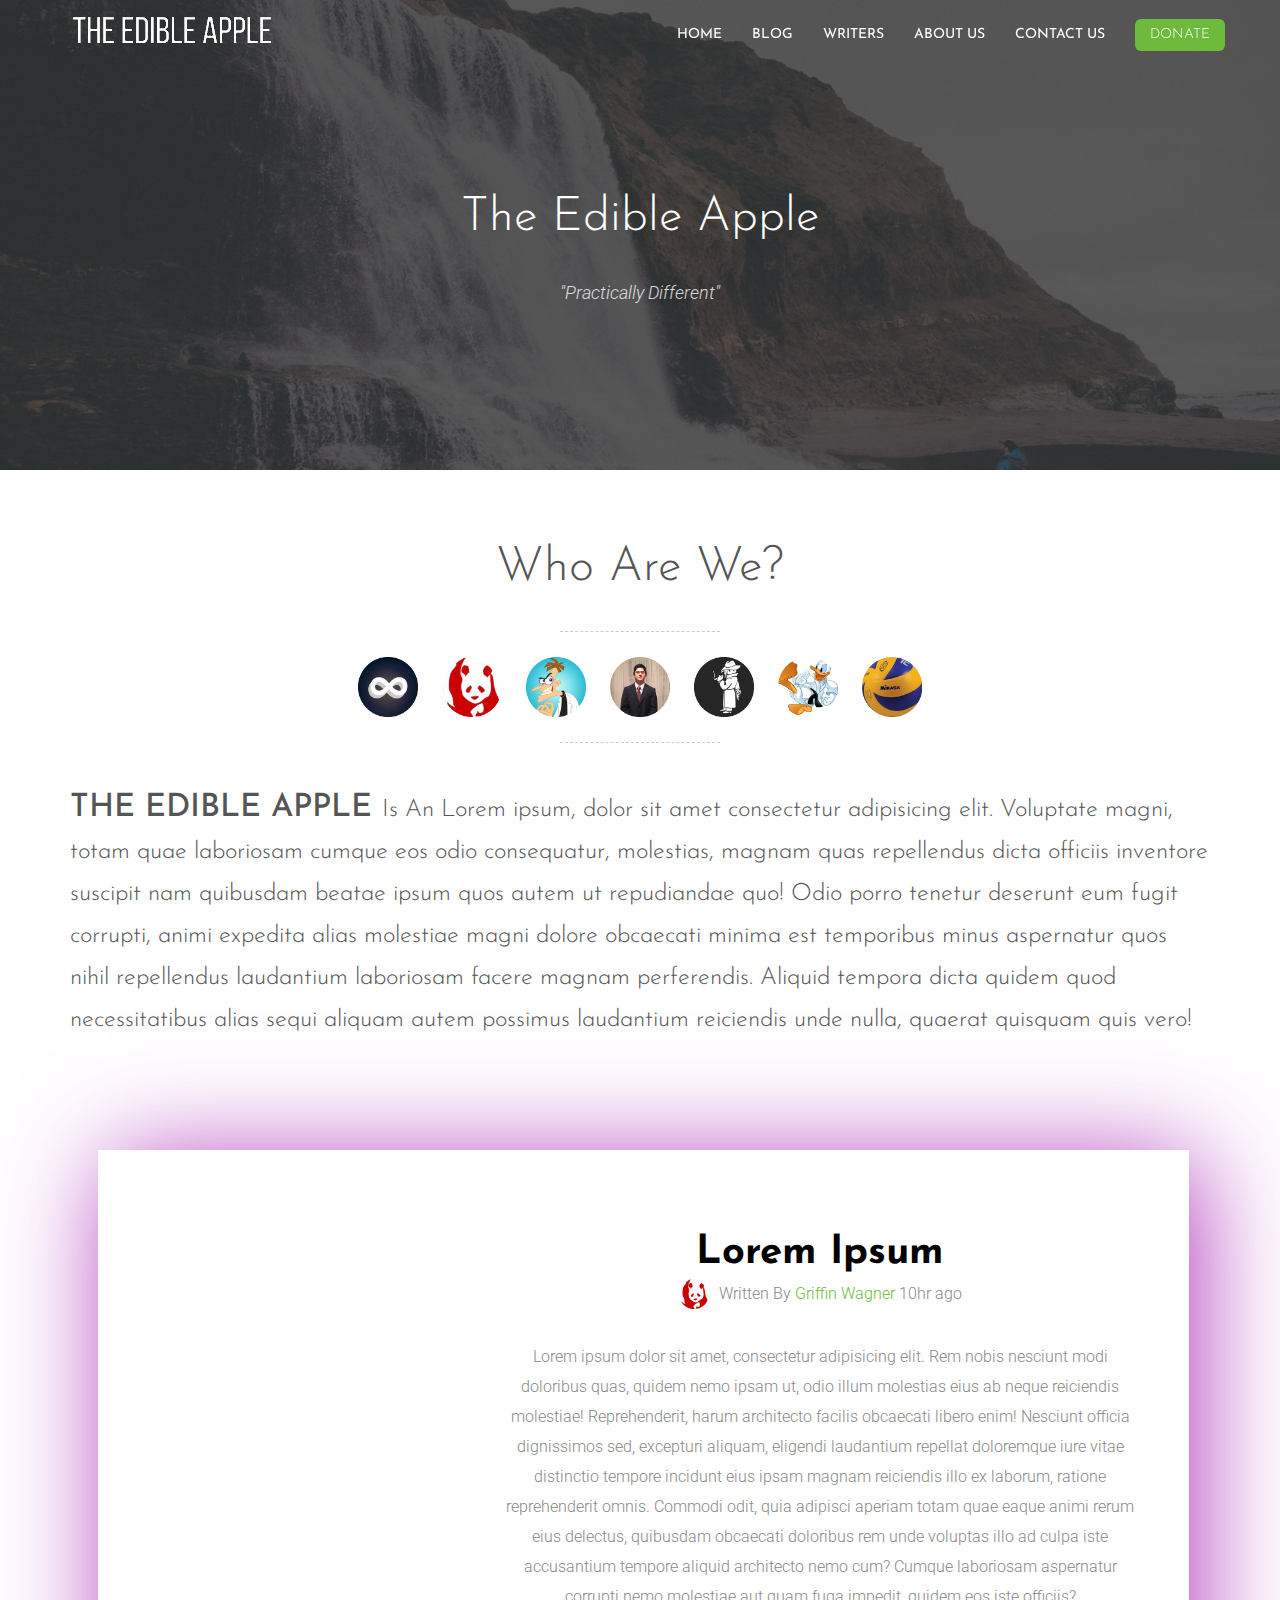
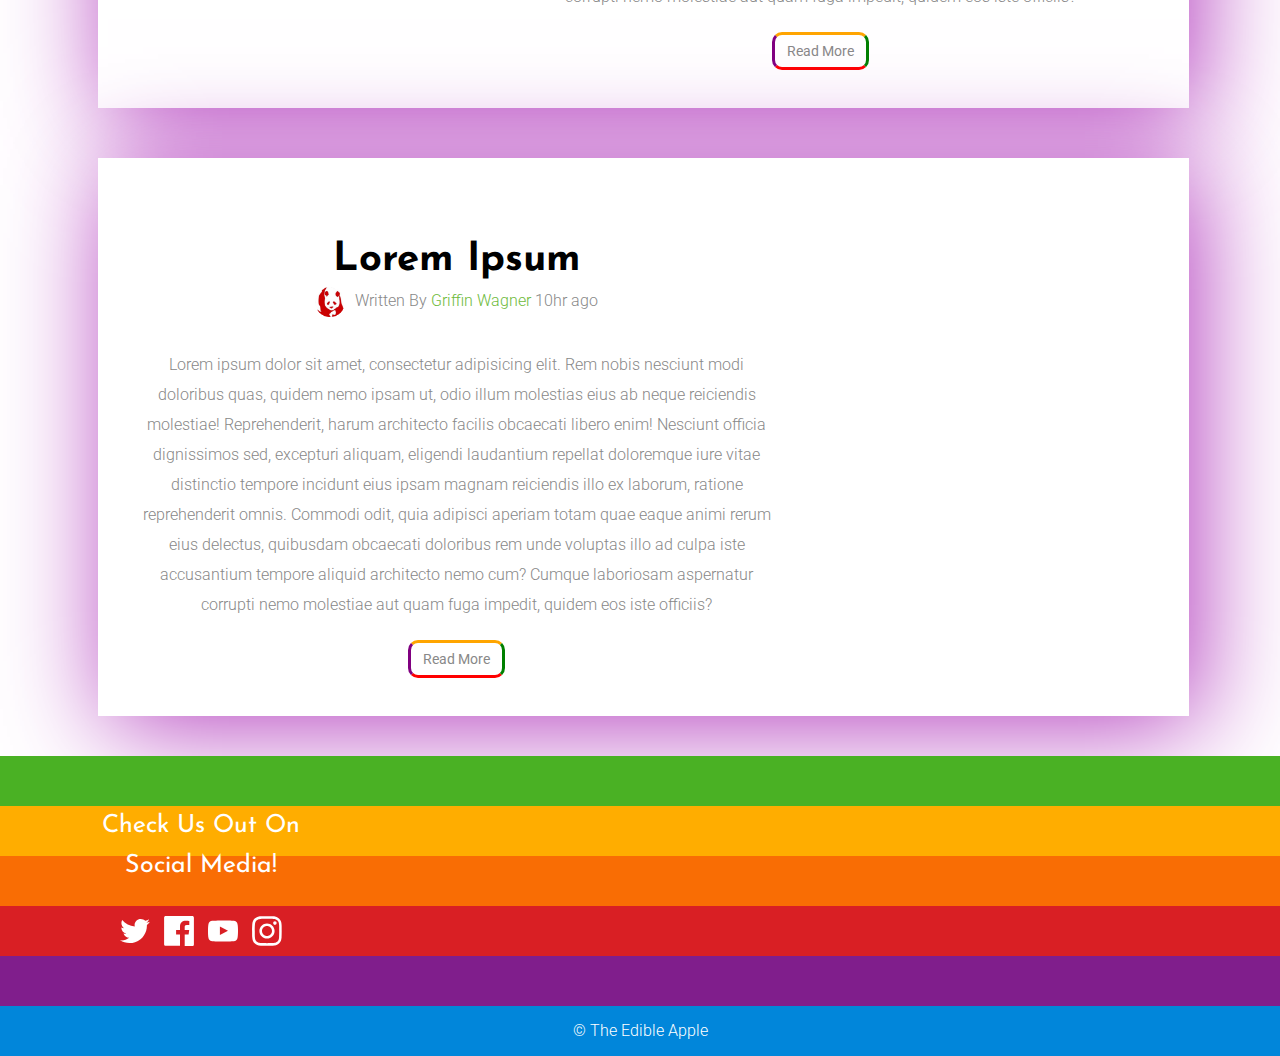
==== layout-4/allreviews.html @ f310ee27 "small updates" ====
<!DOCTYPE html>
<html lang="en">

    <head>

        <meta charset="utf-8">
        <meta http-equiv="X-UA-Compatible" content="IE=edge">
        <meta name="viewport" content="width=device-width, initial-scale=1">
        <title>TEA | HOME</title>

        <!-- CSS -->        
        <link rel="stylesheet" href="https://fonts.googleapis.com/css?family=Josefin+Sans:300,400|Roboto:300,400,500">
        <link rel="stylesheet" href="assets/bootstrap/css/bootstrap.min.css">
        <link rel="stylesheet" href="assets/font-awesome/css/font-awesome.min.css">
        <link rel="stylesheet" href="assets/css/animate.css">
        <link rel="stylesheet" href="assets/css/style.css">
  
		    <script src="https://unpkg.com/scrollreveal/dist/scrollreveal.min.js"></script>
				

        <!-- Favicon and touch icons -->
        <link rel="shortcut icon" href="assets/ico/favicon.png">
        <link rel="apple-touch-icon-precomposed" sizes="144x144" href="assets/ico/apple-touch-icon-144-precomposed.png">
        <link rel="apple-touch-icon-precomposed" sizes="114x114" href="assets/ico/apple-touch-icon-114-precomposed.png">
        <link rel="apple-touch-icon-precomposed" sizes="72x72" href="assets/ico/apple-touch-icon-72-precomposed.png">
        <link rel="apple-touch-icon-precomposed" href="assets/ico/apple-touch-icon-57-precomposed.png">

    </head>

    <body>
    
    	<!-- Top menu -->
		<nav class="navbar navbar-fixed-top navbar-no-bg" role="navigation">
			<div class="container">
				<div class="navbar-header">
					<button type="button" class="navbar-toggle collapsed" data-toggle="collapse" data-target="#top-navbar-1">
						<span class="sr-only">Toggle navigation</span>
						<span class="icon-bar"></span>
						<span class="icon-bar"></span>
						<span class="icon-bar"></span>
					</button>
					<a class="navbar-brand" href="index.html">THE EDIBLE APPLE</a>
				</div>
				<!-- Collect the nav links, forms, and other content for toggling -->
				<div class="collapse navbar-collapse" id="top-navbar-1">
					<ul class="nav navbar-nav navbar-right">
						<li><a href="index.html">Home</a></li>
						<li><a href="review.html">Blog</a></li>
						<li><a href="#">Writers</a></li>
						<li><a href="#">About Us</a></li>
						<li><a href="#">Contact Us</a></li>
						<li><a class="btn button-donate btn-link-3 " data-toggle ="modal" data-target="#paymentModal" >DONATE</a></li>
					</ul>
				</div>
			</div>
		</nav>
    
    	<!-- Top content -->
        <div class="top-content">
        	<div class="container">
				<div class="row">
					<div class="col-sm-12 text wow fadeInLeft">
						<strong><h1>The Edible Apple</h1></strong>
						<div class="description">
							<p class="medium-paragraph">
								<em>"Practically Different"</em>   
							</p>
						</div>
					</div>
				</div>
            </div>
        </div>
        
        <!-- Features -->
        <div class="features-container section-container">
	        <div class="container">
	        	
	            <div class="row">
	                <div class="col-sm-12 features section-description wow fadeIn">
	                    <h2>Who Are We?</h2>
						<div class="divider-1"><div class="line"></div></div>

						<!-- author pics -->

					<div class="col-sm-12">
						<img class="writer-intro-home" src="assets/img/author/Danny.png" alt="Daniel Ohanessian"></img>
						<img class="writer-intro-home" src="assets/img/author/Simon.png" alt="Griffin Wagner"></img>
						<img class="writer-intro-home" src="assets/img/author/Mukund.png" alt="Mukund Kumar"></img>
						<img class="writer-intro-home" src="assets/img/author/Chris.png" alt="Chris Bearne"></img>
						<img class="writer-intro-home" src="assets/img/author/Ryan.png" alt="Ryan Yau"></img>
						<img class="writer-intro-home" src="assets/img/author/Francisco.png" alt="Francisco Fonseca"></img>
						<img class="writer-intro-home" src="assets/img/author/Dave.png" alt="David Li"></img>
				
					</div>
				</div>
			</div>
			<div class="divider-author-image"><div class="line"></div></div>
		
	            
	            <div class="row">
	                <div class="col-sm-12 features-box wow fadeInLeft">
	                	<div class="row">
	                		<div class="col-sm-12">
		                    	<h3>
		                    		<strong><font size="6">THE EDIBLE APPLE</font> </strong> <font size="5">Is An Lorem ipsum, dolor sit amet consectetur adipisicing elit. Voluptate magni, totam quae laboriosam cumque eos odio consequatur, molestias, magnam quas repellendus dicta officiis inventore suscipit nam quibusdam beatae ipsum quos autem ut repudiandae quo! Odio porro tenetur deserunt eum fugit corrupti, animi expedita alias molestiae magni dolore obcaecati minima est temporibus minus aspernatur quos nihil repellendus laudantium laboriosam facere magnam perferendis. Aliquid tempora dicta quidem quod necessitatibus alias sequi aliquam autem possimus laudantium reiciendis unde nulla, quaerat quisquam quis vero!</font>
								</h3>
	                		</div>
	                	</div>
	                </div> 
	            </div>

		     </div>
        </div>
		<!-- post card -->
			<div class="row">
				<div class="post-card-div post-left col-sm-10">
						<div class="post-card-image-left-div col-sm-4">
						</div>
						<div class="post-card-text-div col-sm-8">
							<div class="post-title">
								<h3 class="post-title">Lorem Ipsum</h3>
							</div>
							<div class="author-title">
								<img class="author-post-image" src="assets/img/author/Simon.png">Written By <a class="author-link" href="#">Griffin Wagner</a> 10hr ago
							</div>
							<div class="post-text-preview">
								Lorem ipsum dolor sit amet, consectetur adipisicing elit. Rem nobis nesciunt modi doloribus quas, quidem nemo ipsam ut, odio illum molestias eius ab neque reiciendis molestiae! Reprehenderit, harum architecto facilis obcaecati libero enim! Nesciunt officia dignissimos sed, excepturi aliquam, eligendi laudantium repellat doloremque iure vitae distinctio tempore incidunt eius ipsam magnam reiciendis illo ex laborum, ratione reprehenderit omnis. Commodi odit, quia adipisci aperiam totam quae eaque animi rerum eius delectus, quibusdam obcaecati doloribus rem unde voluptas illo ad culpa iste accusantium tempore aliquid architecto nemo cum? Cumque laboriosam aspernatur corrupti nemo molestiae aut quam fuga impedit, quidem eos iste officiis?
							</div>
							<div class="read-more-button">
								<form action="#">
									<button type="submit" class="btn btn-read-more raise">Read More</button>
								</form>
							</div>
						</div>
					</div>
				</div>

				<!-- post card -->
			<div class=" row">
					<div class="post-card-div post-right col-sm-10">
							
							<div class="post-card-text-div col-sm-8">
								<div class="post-title">
									<h3 class="post-title">Lorem Ipsum</h3>
								</div>
								<div class="author-title">
									<img class="author-post-image" src="assets/img/author/Simon.png">Written By <a class="author-link" href="#">Griffin Wagner</a> 10hr ago
								</div>
								<div class="post-text-preview">
									Lorem ipsum dolor sit amet, consectetur adipisicing elit. Rem nobis nesciunt modi doloribus quas, quidem nemo ipsam ut, odio illum molestias eius ab neque reiciendis molestiae! Reprehenderit, harum architecto facilis obcaecati libero enim! Nesciunt officia dignissimos sed, excepturi aliquam, eligendi laudantium repellat doloremque iure vitae distinctio tempore incidunt eius ipsam magnam reiciendis illo ex laborum, ratione reprehenderit omnis. Commodi odit, quia adipisci aperiam totam quae eaque animi rerum eius delectus, quibusdam obcaecati doloribus rem unde voluptas illo ad culpa iste accusantium tempore aliquid architecto nemo cum? Cumque laboriosam aspernatur corrupti nemo molestiae aut quam fuga impedit, quidem eos iste officiis?
								</div>
								<div class="read-more-button">
									<form action="#">
										<button type="submit" class="btn btn-read-more raise">Read More</button>
									</form>
								</div>
							</div>
							<div class="post-card-image-right-div col-sm-4">
								</div>
						</div>
					</div>

			
        <!-- Footer -->
        <footer>

	        <div class="container">
	        	<div class="row">
						<div class="col-sm-3 social-media-links">
							<div class="socialText">
							<p>Check Us Out On Social Media!</p>
							</div>
								<ul>
								  <li>
									<!-- twitter -->
									<a href="#">
									  <svg class="glow" xmlns="http://www.w3.org/2000/svg" viewBox="0 0 30 30">
										<path class="st0" d="M9.5 27.1c11.2 0 17.4-9.3 17.4-17.4 0-0.3 0-0.5 0-0.8 1.2-0.9 2.2-1.9 3-3.2 -1.1 0.5-2.3 0.8-3.5 1 1.3-0.8 2.2-2 2.7-3.4 -1.2 0.7-2.5 1.2-3.9 1.5 -1.1-1.2-2.7-1.9-4.5-1.9 -3.4 0-6.1 2.7-6.1 6.1 0 0.5 0.1 0.9 0.2 1.4C9.7 10.1 5.2 7.7 2.2 4 1.7 4.9 1.4 6 1.4 7.1c0 2.1 1.1 4 2.7 5.1 -1 0-1.9-0.3-2.8-0.8 0 0 0 0.1 0 0.1 0 3 2.1 5.4 4.9 6 -0.5 0.1-1.1 0.2-1.6 0.2 -0.4 0-0.8 0-1.1-0.1 0.8 2.4 3 4.2 5.7 4.2 -2.1 1.6-4.7 2.6-7.6 2.6 -0.5 0-1 0-1.5-0.1C2.8 26.1 6 27.1 9.5 27.1"/>
									  </svg>
									  <svg xmlns="http://www.w3.org/2000/svg" viewBox="0 0 30 30">
										<path class="st0" d="M9.5 27.1c11.2 0 17.4-9.3 17.4-17.4 0-0.3 0-0.5 0-0.8 1.2-0.9 2.2-1.9 3-3.2 -1.1 0.5-2.3 0.8-3.5 1 1.3-0.8 2.2-2 2.7-3.4 -1.2 0.7-2.5 1.2-3.9 1.5 -1.1-1.2-2.7-1.9-4.5-1.9 -3.4 0-6.1 2.7-6.1 6.1 0 0.5 0.1 0.9 0.2 1.4C9.7 10.1 5.2 7.7 2.2 4 1.7 4.9 1.4 6 1.4 7.1c0 2.1 1.1 4 2.7 5.1 -1 0-1.9-0.3-2.8-0.8 0 0 0 0.1 0 0.1 0 3 2.1 5.4 4.9 6 -0.5 0.1-1.1 0.2-1.6 0.2 -0.4 0-0.8 0-1.1-0.1 0.8 2.4 3 4.2 5.7 4.2 -2.1 1.6-4.7 2.6-7.6 2.6 -0.5 0-1 0-1.5-0.1C2.8 26.1 6 27.1 9.5 27.1"/>
									  </svg>
									</a>
								  </li>
								  <li>
									<!-- facebook -->
									<a href="#">
									  <svg class="glow" xmlns="http://www.w3.org/2000/svg" viewBox="0 0 30 30">
										<path class="st0" d="M28.3 0.1H1.7c-0.9 0-1.6 0.7-1.6 1.6v26.5c0 0.9 0.7 1.6 1.6 1.6H16V18.4h-3.9v-4.5H16v-3.3c0-3.9 2.4-5.9 5.8-5.9 1.6 0 3.1 0.1 3.5 0.2v4l-2.4 0c-1.9 0-2.2 0.9-2.2 2.2v2.9h4.5l-0.6 4.5h-3.9v11.5h7.6c0.9 0 1.6-0.7 1.6-1.6V1.7C29.9 0.8 29.2 0.1 28.3 0.1z"/>
									  </svg>
									  <svg xmlns="http://www.w3.org/2000/svg" viewBox="0 0 30 30">
										<path class="st0" d="M28.3 0.1H1.7c-0.9 0-1.6 0.7-1.6 1.6v26.5c0 0.9 0.7 1.6 1.6 1.6H16V18.4h-3.9v-4.5H16v-3.3c0-3.9 2.4-5.9 5.8-5.9 1.6 0 3.1 0.1 3.5 0.2v4l-2.4 0c-1.9 0-2.2 0.9-2.2 2.2v2.9h4.5l-0.6 4.5h-3.9v11.5h7.6c0.9 0 1.6-0.7 1.6-1.6V1.7C29.9 0.8 29.2 0.1 28.3 0.1z"/>
									  </svg>
									</a>
								  </li>
								  <li>
									<!-- youtube -->
									<a href="#">
									  <svg class="glow" xmlns="http://www.w3.org/2000/svg" viewBox="0 0 30 30">
										<path class="st0" d="M29.7 9c0 0-0.3-2.1-1.2-3 -1.1-1.2-2.4-1.2-3-1.3C21.3 4.5 15 4.5 15 4.5h0c0 0-6.3 0-10.5 0.3C3.9 4.8 2.6 4.8 1.5 6 0.6 6.9 0.3 9 0.3 9S0 11.4 0 13.9v2.3C0 18.6 0.3 21 0.3 21s0.3 2.1 1.2 3c1.1 1.2 2.6 1.2 3.3 1.3C7.2 25.5 15 25.6 15 25.6s6.3 0 10.5-0.3c0.6-0.1 1.9-0.1 3-1.3 0.9-0.9 1.2-3 1.2-3s0.3-2.4 0.3-4.9v-2.3C30 11.4 29.7 9 29.7 9zM11.9 18.9l0-8.4 8.1 4.2L11.9 18.9z"/>
									  </svg>
									  <svg xmlns="http://www.w3.org/2000/svg" viewBox="0 0 30 30">
										<path class="st0" d="M29.7 9c0 0-0.3-2.1-1.2-3 -1.1-1.2-2.4-1.2-3-1.3C21.3 4.5 15 4.5 15 4.5h0c0 0-6.3 0-10.5 0.3C3.9 4.8 2.6 4.8 1.5 6 0.6 6.9 0.3 9 0.3 9S0 11.4 0 13.9v2.3C0 18.6 0.3 21 0.3 21s0.3 2.1 1.2 3c1.1 1.2 2.6 1.2 3.3 1.3C7.2 25.5 15 25.6 15 25.6s6.3 0 10.5-0.3c0.6-0.1 1.9-0.1 3-1.3 0.9-0.9 1.2-3 1.2-3s0.3-2.4 0.3-4.9v-2.3C30 11.4 29.7 9 29.7 9zM11.9 18.9l0-8.4 8.1 4.2L11.9 18.9z"/>
									  </svg>
									</a>
								  </li>
								  <li>
									<!-- instagram -->
									<a href="#">
									  <svg class="glow" xmlns="http://www.w3.org/2000/svg" viewBox="0 0 30 30">
										<path class="st0" d="M15 2.8c4 0 4.4 0 6 0.1 1.4 0.1 2.2 0.3 2.8 0.5 0.7 0.3 1.2 0.6 1.7 1.1 0.5 0.5 0.8 1 1.1 1.7C26.8 6.8 27 7.6 27.1 9c0.1 1.6 0.1 2 0.1 6s0 4.4-0.1 6c-0.1 1.4-0.3 2.2-0.5 2.8 -0.3 0.7-0.6 1.2-1.1 1.7 -0.5 0.5-1 0.8-1.7 1.1 -0.5 0.2-1.3 0.4-2.8 0.5 -1.6 0.1-2 0.1-6 0.1s-4.4 0-6-0.1c-1.4-0.1-2.2-0.3-2.8-0.5 -0.7-0.3-1.2-0.6-1.7-1.1 -0.5-0.5-0.8-1-1.1-1.7C3.2 23.2 3 22.4 2.9 21c-0.1-1.6-0.1-2-0.1-6s0-4.4 0.1-6C3 7.6 3.2 6.8 3.4 6.2 3.7 5.5 4 5.1 4.5 4.5c0.5-0.5 1-0.8 1.7-1.1C6.8 3.2 7.6 3 9 2.9 10.6 2.8 11 2.8 15 2.8M15 0.2c-4 0-4.5 0-6.1 0.1C7.3 0.3 6.2 0.6 5.3 0.9c-1 0.4-1.8 0.9-2.6 1.7C1.8 3.5 1.3 4.3 0.9 5.3c-0.4 0.9-0.6 2-0.7 3.6C0.2 10.5 0.1 11 0.1 15c0 4 0 4.5 0.1 6.1 0.1 1.6 0.3 2.7 0.7 3.6 0.4 1 0.9 1.8 1.7 2.6 0.8 0.8 1.7 1.3 2.6 1.7 0.9 0.4 2 0.6 3.6 0.7 1.6 0.1 2.1 0.1 6.1 0.1s4.5 0 6.1-0.1c1.6-0.1 2.7-0.3 3.6-0.7 1-0.4 1.8-0.9 2.6-1.7 0.8-0.8 1.3-1.7 1.7-2.6 0.4-0.9 0.6-2 0.7-3.6 0.1-1.6 0.1-2.1 0.1-6.1s0-4.5-0.1-6.1c-0.1-1.6-0.3-2.7-0.7-3.6 -0.4-1-0.9-1.8-1.7-2.6 -0.8-0.8-1.7-1.3-2.6-1.7 -0.9-0.4-2-0.6-3.6-0.7C19.5 0.2 19 0.2 15 0.2L15 0.2z"/>
										<path class="st0" d="M15 7.4c-4.2 0-7.6 3.4-7.6 7.6s3.4 7.6 7.6 7.6 7.6-3.4 7.6-7.6S19.2 7.4 15 7.4zM15 20c-2.7 0-5-2.2-5-5s2.2-5 5-5c2.7 0 5 2.2 5 5S17.7 20 15 20z"/>
										<circle class="st0" cx="22.9" cy="7.1" r="1.8"/>
									  </svg>
									  <svg xmlns="http://www.w3.org/2000/svg" viewBox="0 0 30 30">
										<path class="st0" d="M15 2.8c4 0 4.4 0 6 0.1 1.4 0.1 2.2 0.3 2.8 0.5 0.7 0.3 1.2 0.6 1.7 1.1 0.5 0.5 0.8 1 1.1 1.7C26.8 6.8 27 7.6 27.1 9c0.1 1.6 0.1 2 0.1 6s0 4.4-0.1 6c-0.1 1.4-0.3 2.2-0.5 2.8 -0.3 0.7-0.6 1.2-1.1 1.7 -0.5 0.5-1 0.8-1.7 1.1 -0.5 0.2-1.3 0.4-2.8 0.5 -1.6 0.1-2 0.1-6 0.1s-4.4 0-6-0.1c-1.4-0.1-2.2-0.3-2.8-0.5 -0.7-0.3-1.2-0.6-1.7-1.1 -0.5-0.5-0.8-1-1.1-1.7C3.2 23.2 3 22.4 2.9 21c-0.1-1.6-0.1-2-0.1-6s0-4.4 0.1-6C3 7.6 3.2 6.8 3.4 6.2 3.7 5.5 4 5.1 4.5 4.5c0.5-0.5 1-0.8 1.7-1.1C6.8 3.2 7.6 3 9 2.9 10.6 2.8 11 2.8 15 2.8M15 0.2c-4 0-4.5 0-6.1 0.1C7.3 0.3 6.2 0.6 5.3 0.9c-1 0.4-1.8 0.9-2.6 1.7C1.8 3.5 1.3 4.3 0.9 5.3c-0.4 0.9-0.6 2-0.7 3.6C0.2 10.5 0.1 11 0.1 15c0 4 0 4.5 0.1 6.1 0.1 1.6 0.3 2.7 0.7 3.6 0.4 1 0.9 1.8 1.7 2.6 0.8 0.8 1.7 1.3 2.6 1.7 0.9 0.4 2 0.6 3.6 0.7 1.6 0.1 2.1 0.1 6.1 0.1s4.5 0 6.1-0.1c1.6-0.1 2.7-0.3 3.6-0.7 1-0.4 1.8-0.9 2.6-1.7 0.8-0.8 1.3-1.7 1.7-2.6 0.4-0.9 0.6-2 0.7-3.6 0.1-1.6 0.1-2.1 0.1-6.1s0-4.5-0.1-6.1c-0.1-1.6-0.3-2.7-0.7-3.6 -0.4-1-0.9-1.8-1.7-2.6 -0.8-0.8-1.7-1.3-2.6-1.7 -0.9-0.4-2-0.6-3.6-0.7C19.5 0.2 19 0.2 15 0.2L15 0.2z"/>
										<path class="st0" d="M15 7.4c-4.2 0-7.6 3.4-7.6 7.6s3.4 7.6 7.6 7.6 7.6-3.4 7.6-7.6S19.2 7.4 15 7.4zM15 20c-2.7 0-5-2.2-5-5s2.2-5 5-5c2.7 0 5 2.2 5 5S17.7 20 15 20z"/>
										<circle class="st0" cx="22.9" cy="7.1" r="1.8"/>
									  </svg>
									</a>
								  </li>
								</ul>
							  </div>
	        		<div class="col-sm-6 footer-copyright">
                    	&copy; The Edible Apple
                    </div>
                </div>
	        </div>
        </footer>


        <!-- Javascript -->
        <script src="assets/js/jquery-1.11.1.min.js"></script>
        <script src="assets/bootstrap/js/bootstrap.min.js"></script>
        <script src="assets/js/jquery.backstretch.min.js"></script>
        <script src="assets/js/wow.min.js"></script>
        <script src="assets/js/retina-1.1.0.min.js"></script>
        <script src="assets/js/waypoints.min.js"></script>
        <script src="assets/js/scripts.js"></script>

				<!-- Modal -->
				<div class="modal fade" id="paymentModal" tabindex="-1" role="dialog" aria-labelledby="exampleModalLabel" aria-hidden="true">
						<div class="modal-dialog" role="document">
						  <div class="modal-content">
							<div class="modal-header">
							  <h5 class="modal-title" id="exampleModalLabel"><strong><h3>Donate</h3></strong></h5>
							  <button type="button" class="close" data-dismiss="modal" aria-label="Close">
								<span aria-hidden="true">&times;</span>
							  </button>
							</div>
							<div class="modal-body">
								Like Our Content? Donate a few cents, few dollars, few thousand dollars, it makes us feel good inside!
								<form action="https://www.paypal.com/cgi-bin/webscr" method="post" target="_top">
									<input type="hidden" name="cmd" value="_s-xclick">
									<input type="hidden" name="hosted_button_id" value="C3J7SUGPJMFR8">
									<button class="btn btn-primary btn-donate" style="margin-top: 2rem;" disabled>DONATE SOON</button>
									<img alt="" border="0" src="https://www.paypalobjects.com/en_US/i/scr/pixel.gif" width="1" height="1">
									</form>
									
							</div>
							<div class="modal-footer">
							  <button type="button" class="btn btn-secondary" data-dismiss="modal">Close</button>
							  </div>
						  </div>
						</div>
						</div>
						



						<script>
							window.sr = ScrollReveal();
					
							sr.reveal('.post-left', {
								duration: 2000,
								origin:'left',
								distance:'300px',
								viewFactor: 0.3
							});
							sr.reveal('.post-right', {
								duration: 2000,
								origin:'right',
								distance:'300px',
								viewFactor: 0.3
							});
							sr.reveal('.btn-read-more', {
								duration: 2000,
								delay: 800,
								origin:'bottom'
							});
							sr.reveal('footer', {
								duration: 1200,
								viewFactor: 0.2,
								origin:'bottom'
							});
					</script>
			
					<script>
					$(function() {
						// Smooth Scrolling
						$('a[href*="#"]:not([href="#"])').click(function() {
							if (location.pathname.replace(/^\//,'') == this.pathname.replace(/^\//,'') && location.hostname == this.hostname) {
								var target = $(this.hash);
								target = target.length ? target : $('[name=' + this.hash.slice(1) +']');
								if (target.length) {
									$('html, body').animate({
										scrollTop: target.offset().top
									}, 1000);
									return false;
								}
							}
						});
					});
					</script>
    </body>

</html>
---- layout-4/assets/css/style.css ----
body {
    font-family: 'Roboto', sans-serif;
    font-size: 16px;
    font-weight: 300;
    color: #888;
    line-height: 30px;
    text-align: center;
}

/** disqus styling **/
.disqus {
	padding: 0 5rem 0 5rem;
}
/** end disqus **/

/** related post cards on posts **/

.related-post-container {
	margin-top: 5%;
	margin-left: 25%;
	margin-bottom: 5%;
}

.related-card-div {
	box-shadow: 10px 10px 120px  #b23bbd;
	margin: 3rem 1rem 3rem 1rem;
	border-radius: 15px;
	
}
@media (min-width: 0px) and (max-width: 1199px) {
	.related-card-image {
		background-image: url(../img/samples/pic2.jpg);
		background-repeat:  no-repeat;
		background-size: contain;
		object-fit: none;
		object-position: center;
		background-position: center center;
		min-height: 15rem;
		height: 100%; 
		margin-top: 3rem !important;
		top: 1rem;
	}
}
.related-card-image {
	background-image: url(../img/samples/pic2.jpg);
	background-repeat:  no-repeat;
	background-size: contain;
    object-fit: none;
    object-position: center;
    background-position: center center;
	min-height: 15rem;
	height: 100%; 
	margin-top: 6rem;
}

.related-post-text {
	padding-top: 2rem;
	padding-bottom: 2rem; 
}

/** post - page **/

.post-page-text {
	padding-top: 3rem; 
}

.post-page-content {
	margin-bottom: 5rem; 
}

.post-page-title {
	padding-top: 2rem; 
}

@media (min-width: 0px) and (max-width: 1199px) {
	.post-content-text {
		
			margin-left: 0rem !important;
			margin-right: 0rem !important;  
		}
}

.post-content-text {

	margin-left: 20rem;
	margin-right: 20rem;  
}

.post-content-img {
	margin-top: 3rem; 
}

/** end post page **/


.button-donate {
	background-color: #01c152;
}

.button-donate:hover {
	background-color: #0c8d42;
}

strong { font-weight: 500; }

a, a:hover, a:focus {
	color: #6eba3c; text-decoration: none;
    -o-transition: all .3s; -moz-transition: all .3s; -webkit-transition: all .3s; -ms-transition: all .3s; transition: all .3s;
}

h1, h2 { margin-top: 10px; font-family: 'Josefin Sans', sans-serif; font-size: 48px; font-weight: 300; color: #555; line-height: 56px; }
h3 { font-family: 'Josefin Sans', sans-serif; font-size: 32px; font-weight: 300; color: #555; line-height: 40px; }

img { max-width: 100%; }

.medium-paragraph { font-size: 18px; line-height: 34px; }

.colored { color: #6eba3c; }

::-moz-selection { background: #6eba3c; color: #fff; text-shadow: none; }
::selection { background: #6eba3c; color: #fff; text-shadow: none; }

/** writer home **/
.writer-intro-home {
	width: 8rem;
	padding-top: 1rem;
	padding-bottom: 1rem;
	padding-right: 1rem;
	padding-left: 1rem;
}

.divider-author-image { padding: 5px 0 15px 0; }
.divider-author-image .line { width: 160px; margin: 0 auto; border-bottom: 1px dashed #ccc; }

/** post card **/


.post-card-div {
	margin-left: 8.6%;
	background-color: #fff !important;
	margin-top: 1rem;
	margin-bottom: 4rem;
	box-shadow: 10px 10px 100px  #b23bbd;
	padding-left: 0px !important;
	padding-right: 0px !important; 

}

@media (min-width: 1px) and (max-width: 1200px) {
	.post-card-div {
		width: 100% !important; 
		margin-left: 0px; 
		background-color: #fff !important;
		margin-top: 1rem;
		margin-bottom: 4rem;
		box-shadow: 10px 10px 100px  #b23bbd;
		padding-left: 0px !important;
		padding-right: 0px !important; 
		}
}

.post-card-image-left-div {
	background-image: url("https://cdn.vox-cdn.com/uploads/chorus_asset/file/9240915/Screen_Shot_2017_09_13_at_4.21.15_PM.png");
	min-height: 420px;
	background-size: cover;
	object-fit: none;
	object-position: center;
	background-position: center center; 
	padding-left: 0px !important;
	margin-top: 2rem;
}

.post-card-image-right-div {
	background-image: url("https://cdn.vox-cdn.com/uploads/chorus_asset/file/9240915/Screen_Shot_2017_09_13_at_4.21.15_PM.png");
	min-height: 420px;
	background-size: cover;
	object-fit: none;
	object-position: center;
	background-position: center center; 
	padding-right: 0px !important;
	margin-top: 2rem; 
}



.post-card-text-div {
	margin-top: 2.5vh;
	padding-right: 5rem;
	padding-left: 4rem;
	margin-bottom: 2.5vh;
}

.post-title {
	font-size: 4rem !important;
	font-weight: 900 !important;
	color: #000 !important;
	margin-bottom: 0px;
	padding-top: 2rem; 
}

.author-title {
	padding-top: 0.6rem;
	padding-bottom: 3.3rem;
}

.author-post-image {
	margin-right: 1rem;
	height: 3rem;
	width: 3rem;
}
.post-text-preview{
	padding-bottom: 2rem;
}

.btn-read-more {
	background-color: transparent;
	border-left-color: purple;
	border-top-color:  orange;
	border-right-color: green;
	border-bottom-color: red;
	border-radius: 10px;
	border-width: 3px; 
	margin-bottom: 1.5rem; 
}

.raise {
	--hover: #77157a;
  }

  button {
	color: var(--color);
	-webkit-transition: 0.25s;
	transition: 0.25s;
  }
  button:hover, button:focus {
	border-color: var(--hover);
	color: #fff;
  }

  .raise:hover,
  .raise:focus {
	box-shadow: 0 0.5em 0.5em -0.4em var(--hover);
	-webkit-transform: translateY(-0.25em);
			transform: translateY(-0.25em);
  }
/***** General style, all sections *****/

.section-container { margin: 0 auto; padding-bottom: 80px; }
.section-description { margin-top: 60px; padding-bottom: 10px; }
.section-description p { margin-top: 20px; padding: 0 120px; }


/***** Divider *****/

.divider-1 { padding: 25px 0 15px 0; }
.divider-1 .line { width: 160px; margin: 0 auto; border-bottom: 1px dashed #ccc; }


/***** Top menu *****/

.navbar-title {
	margin-top: 25rem;
	margin-bottom: 0;
	padding-bottom: 0;
	color: #fff;
	font-weight: 900;
	font-size: 2.2rem;
	font-family: "Roboto";
}

.navbar {
	margin-bottom: 0;
	padding-top: 0;
	background: #fff;
	border: 0;
	-moz-box-shadow: 0 1px 5px 0 rgba(0, 0, 0, 0.1);
	-webkit-box-shadow: 0 1px 5px 0 rgba(0, 0, 0, 0.1);
	box-shadow: 0 1px 5px 0 rgba(0, 0, 0, 0.1);
	-moz-border-radius: 0; -webkit-border-radius: 0; border-radius: 0;
	-o-transition: all .6s; -moz-transition: all .6s; -webkit-transition: all .6s; -ms-transition: all .6s; transition: all .6s;
}
.navbar-no-bg {
	padding-top: 10px; background: none;
	-moz-box-shadow: none; -webkit-box-shadow: none; box-shadow: none;
}

ul.navbar-nav {
	font-family: 'Josefin Sans', sans-serif;
	font-size: 14px;
	color: #888;
	font-weight: 400;
	text-transform: uppercase;
}

ul.navbar-nav li a { background: none; color: #888; border: 0; }
ul.navbar-nav li a:hover { background: none; color: #aaa; border: 0; }
ul.navbar-nav li a:focus { background: none; color: #aaa; outline: 0; border: 0; }

.navbar-no-bg ul.navbar-nav { color: #fff; }
.navbar-no-bg ul.navbar-nav li a { color: #fff; }
.navbar-no-bg ul.navbar-nav li a:hover { color: #ddd; }
.navbar-no-bg ul.navbar-nav li a:focus { color: #ddd; }

ul.navbar-nav li a.btn-link-3 {
	position: relative;
	display: inline-block;
	margin: 9px 0 0 15px;
	padding: 6px 15px;
	background: #6eba3c;
	border: 0;
	font-family: 'Josefin Sans', sans-serif;
	font-size: 14px;
    font-weight: 300;
    color: #fff;
    text-transform: uppercase;
    -moz-border-radius: 6px; -webkit-border-radius: 6px; border-radius: 6px;
}
ul.navbar-nav li a.btn-link-3:hover,
ul.navbar-nav li a.btn-link-3:focus,
ul.navbar-nav li a.btn-link-3:active,
ul.navbar-nav li a.btn-link-3:active:focus { outline: 0; background: #63a736; color: #fff; }

.navbar-brand {
	width: 202px;
	background: url(../img/TEAblacktext.png) left center no-repeat;
	text-indent: -99999px;
}
.navbar>.container .navbar-brand, .navbar>.container-fluid .navbar-brand { margin-left: 0; }

.navbar-no-bg .navbar-brand { background-image: url(../img/TEAwhitetext@2x.png); }

.navbar-toggle .icon-bar { background: #555; }


/***** Top content *****/

.top-content { padding: 120px 0 150px 0; }

.top-content .text { padding-top: 60px; color: #fff; }
.top-content .text h1 { color: #fff; }

.top-content .description { margin: 30px 0 10px 0; }
.top-content .description p { opacity: 0.8; }
.top-content .description a { color: #fff; border-bottom: 1px dotted #fff; }
.top-content .description a:hover, .top-content .description a:focus { color: #fff; border: 0; }

/** post-heading-image **/

.post-heading-image { padding: 120px 0 150px 0; }

.post-heading-image .text { padding-top: 60px; color: #fff; }
.post-heading-image .text h1 { color: #fff; }

.post-heading-image .description { margin: 30px 0 10px 0; }
.post-heading-image .description p { opacity: 0.8; }
.post-heading-image .description a { color: #fff; border-bottom: 1px dotted #fff; }
.post-heading-image .description a:hover, .top-content .description a:focus { color: #fff; border: 0; }


/***** Features *****/

.features-box { margin-top: 30px; text-align: left; }
.features-box .features-box-icon { font-size: 60px; color: #6eba3c; line-height: 60px; text-align: center; }
.features-box h3 { margin-top: 0; padding: 0 0 10px 0; }


/***** Footer *****/

.socialText {
	color: #fff !important;
	font-family: "josefin sans";
	font-size: 2.5rem; 
	line-height: 4rem; 
	font-weight: 400; 
}

footer div.social-media-links {
	padding-top: 1rem; 
	background: transparent;
	overflow: hidden;
	padding-bottom: 4px;
	text-align: center;
  }
  footer div.social-media-links ul {
	margin: 0;
	padding: 0 3rem 0 0;
  }
  footer div.social-media-links li {
	display: inline;
	margin: 0;
	padding: 0;
  }
  footer div.social-media-links a {
	border-bottom: 0px solid rgba(0, 0, 0, 0.95);
	border-radius: 4px;
	box-shadow: inset 0 -3px 0 0 rgba(0, 0, 0, 0), 0 6px 8px rgba(0, 0, 0, 0), 0 24px 24px rgba(0, 0, 0, 0), 0 36px 36px rgba(0, 0, 0, 0), 0 64px 64px rgba(0, 0, 0, 0), 0 64px 128px rgba(0, 0, 0, 0), 0 120px 0 rgba(0, 0, 0, 0), 0 86px 8px 6px rgba(0, 0, 0, 0);
	display: inline-block;
	height: 30px;
	padding: 20px;
	position: relative;
	-webkit-transition: 0.2s ease-in;
	transition: 0.2s ease-in;
	width: 30px;
  }
  footer div.social-media-links a svg {
	left: 20px;
	position: absolute;
	top: 20px;
	height: 30px;
	width: 30px;
  }
  footer div.social-media-links a svg.glow path,
  footer div.social-media-links a svg.glow circle {
	fill: rgba(0, 0, 0, 0);
  }
  footer div.social-media-links a svg path,
  footer div.social-media-links a svg circle {
	fill: #ffffff;
	-webkit-transition: 0.2s ease-in;
	transition: 0.2s ease-in;
  }
  footer div.social-media-links a:hover {
	-webkit-transform: translateY(-4px);
			transform: translateY(-4px);
	box-shadow: inset 0 -3px 0 0 rgba(0, 0, 0, 0.1), 0 6px 8px rgba(0, 0, 0, 0.05), 0 24px 24px rgba(0, 0, 0, 0.05), 0 36px 36px rgba(0, 0, 0, 0.05), 0 64px 64px rgba(0, 0, 0, 0.15), 0 64px 128px rgba(0, 0, 0, 0.15), 0 86px 8px 6px rgba(14, 186, 199, 0.25), 0 83px 4px 0px rgba(14, 186, 199, 0.95);
  }
  footer div.social-media-links a:hover svg.glow {
	filter: url('data:image/svg+xml;charset=utf-8,<svg xmlns="http://www.w3.org/2000/svg"><f…ter id="filter"><feGaussianBlur stdDeviation="10" /></filter></svg>#filter');
	-webkit-filter: blur(2px);
			filter: blur(2px);
  }
  footer div.social-media-links a:hover svg.glow path,
  footer div.social-media-links a:hover svg.glow circle {
	fill: rgba(14, 186, 199, 0.6);
  }
  footer div.social-media-links a:hover svg path,
  footer div.social-media-links a:hover svg circle {
	fill: #0ebac7;
  }
  



footer { 
	position: relative;
	clear: both;
	padding: 40px 0 45px 0;
	background-image: url(../img/backgrounds/RainbowBanner.png);
	background-size: cover;
	object-fit: none; 
	object-position: center;
	background-position: center center;
	height: 30rem; 
 }

 @media (min-width: 0px) and (max-width: 1199px) {
	.footer-copyright { padding-top: 2rem !important; color: #fff; }
	
 }

.footer-copyright { padding-top: 22rem; color: #fff;}
.footer-copyright a { color: rgb(255, 255, 255); border-bottom: 1px dotted rgb(255, 255, 255); }
.footer-copyright a:hover, .footer-copyright a:focus { color: rgb(255, 255, 255); border: 0; }



/***** MEDIA QUERIES *****/


@media (min-width: 992px) and (max-width: 1199px) {}

@media (min-width: 768px) and (max-width: 991px) {

	.section-description p { padding: 0; }
	
	.features-box .features-box-icon { font-size: 50px; line-height: 50px; }

}

@media (max-width: 767px) {
	
	.navbar { padding-top: 0; background: #fff; }
	.navbar>.container .navbar-brand, .navbar>.container-fluid .navbar-brand { margin-left: 15px; }
	.navbar-collapse { border: 0; }
	.navbar-toggle { border-color: transparent; }
	ul.navbar-nav li a.btn-link-3 { margin: 10px; }
	
	.navbar-no-bg {
		-moz-box-shadow: 0 1px 5px 0 rgba(0, 0, 0, 0.1);
		-webkit-box-shadow: 0 1px 5px 0 rgba(0, 0, 0, 0.1);
		box-shadow: 0 1px 5px 0 rgba(0, 0, 0, 0.1);
	}
	.navbar-no-bg .navbar-brand { background-image: url(../img/TEAblacktext.png); }
	
	.navbar-no-bg ul.navbar-nav { color: #888; }
	.navbar-no-bg ul.navbar-nav li a { color: #888; }
	.navbar-no-bg ul.navbar-nav li a:hover { color: #aaa; }
	.navbar-no-bg ul.navbar-nav li a:focus { color: #aaa; }
	
	.navbar-no-bg ul.navbar-nav li a.btn-link-3 { color: #fff; }
	.navbar-no-bg ul.navbar-nav li a.btn-link-3:hover,
	.navbar-no-bg ul.navbar-nav li a.btn-link-3:focus,
	.navbar-no-bg ul.navbar-nav li a.btn-link-3:active,
	.navbar-no-bg ul.navbar-nav li a.btn-link-3:active:focus { color: #fff; }
	
	/* end navbar */
	
	.section-description p { padding: 0; }
	
	.top-content { padding: 40px 0 60px 0; }
	
	.features-box { text-align: center; }
	.features-box h3 { margin-top: 5px; padding-top: 10px; }

}

@media (max-width: 415px) {
	
	h1, h2 { font-size: 36px; }

}


/* Retina-ize images/icons */

@media
only screen and (-webkit-min-device-pixel-ratio: 2),
only screen and (   min--moz-device-pixel-ratio: 2),
only screen and (     -o-min-device-pixel-ratio: 2/1),
only screen and (        min-device-pixel-ratio: 2),
only screen and (                min-resolution: 192dpi),
only screen and (                min-resolution: 2dppx) {
	
	/* logo */
    .navbar-brand {
    	background-image: url(../img/TEAblacktext@2x.png) !important; background-repeat: no-repeat !important; background-size: 102px 32px !important;
    }
    
    .navbar-no-bg .navbar-brand { background-image: url(../img/TEAblacktext@2x.png); }
	
}
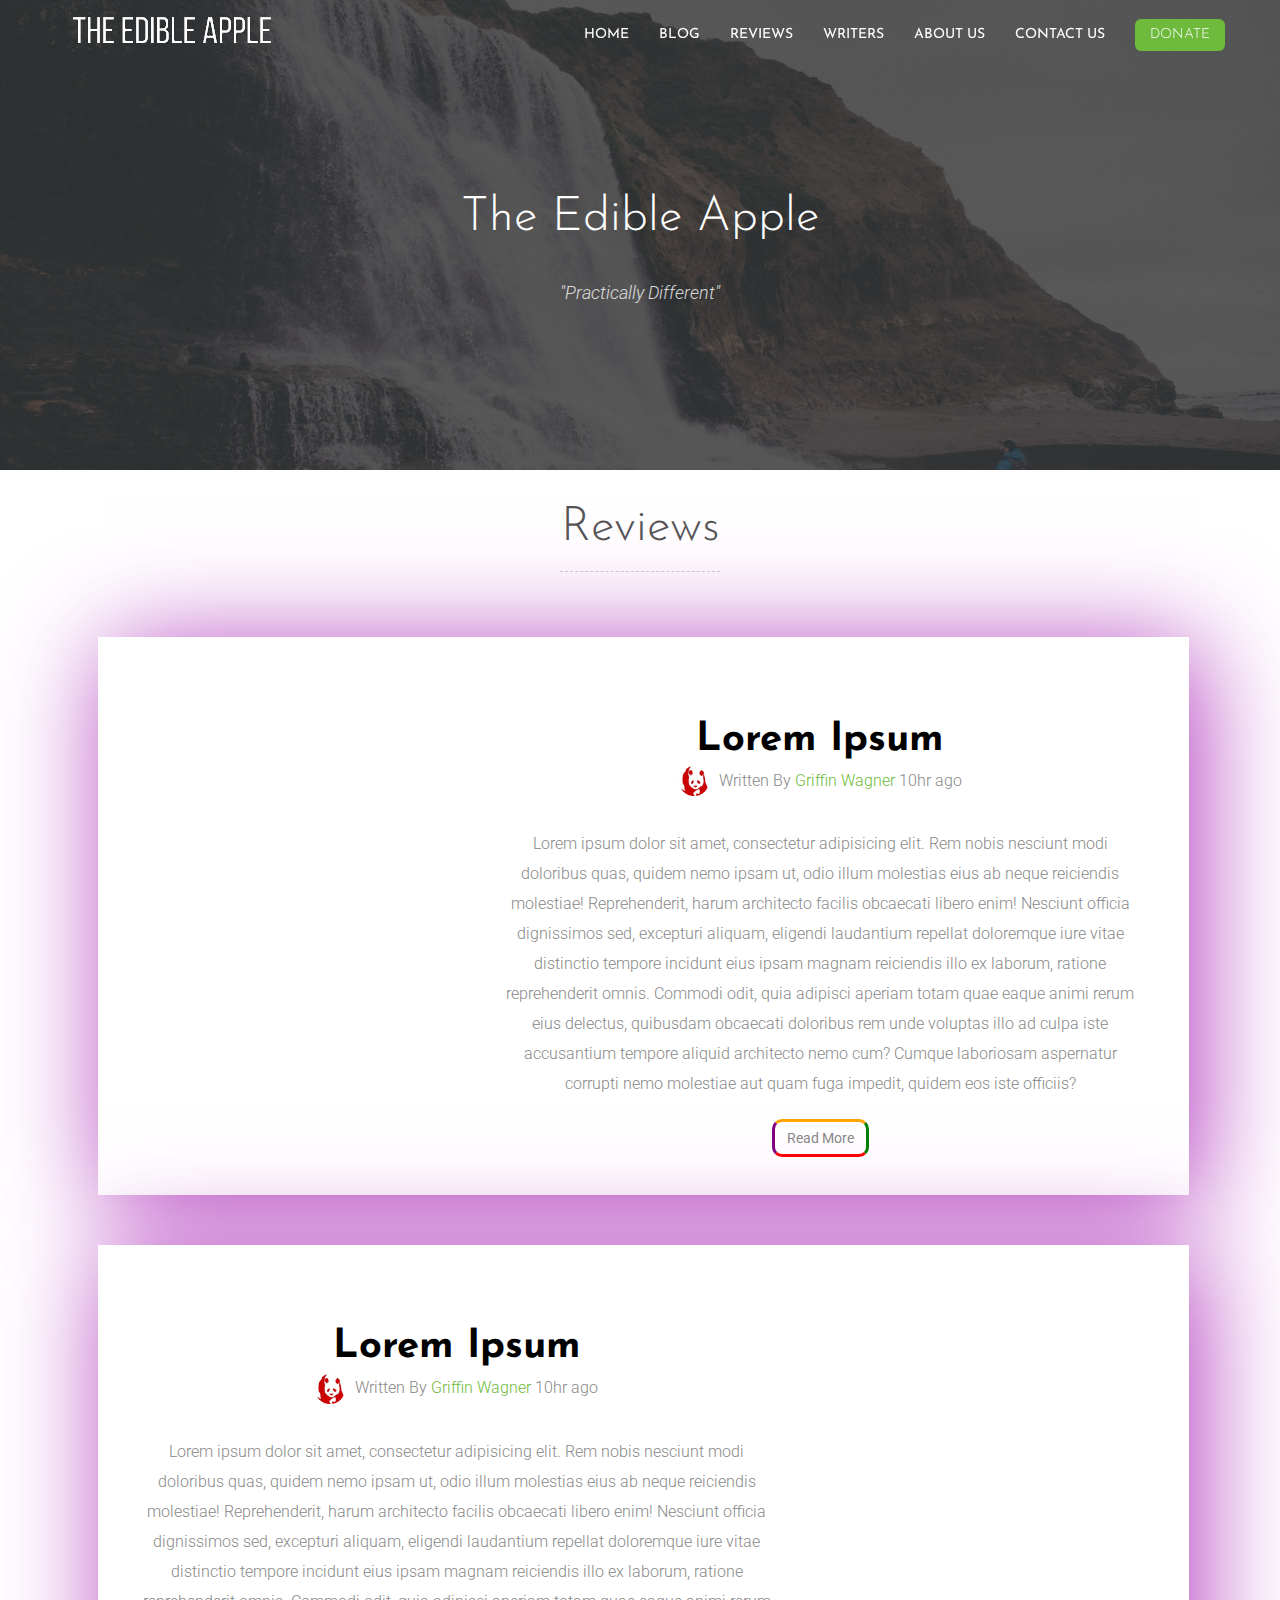
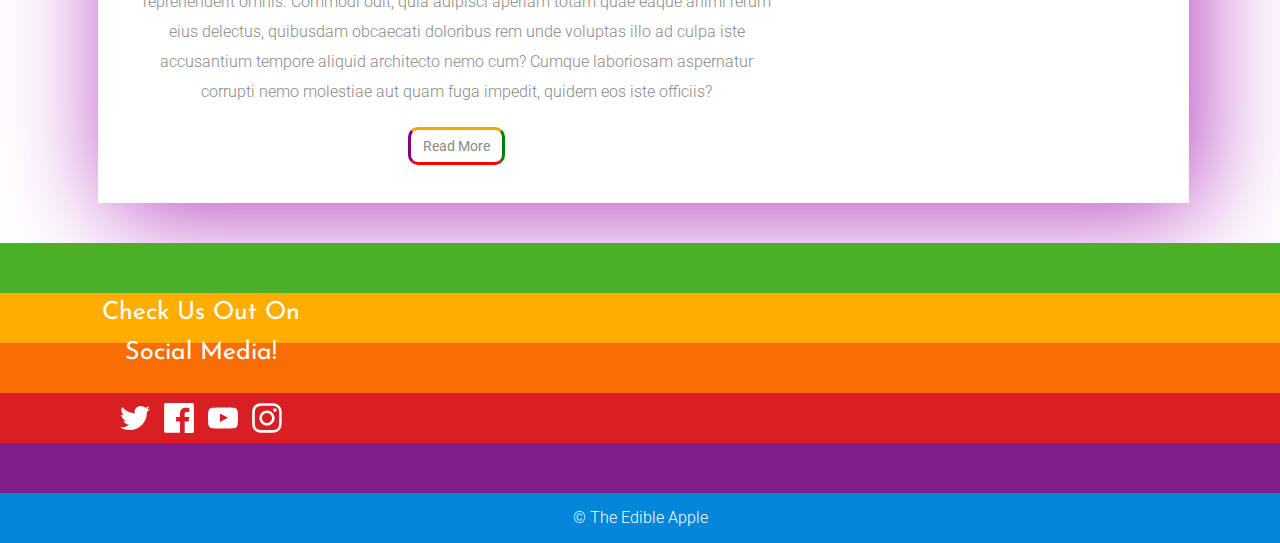
==== commit d1c05bc9: "menu update" ====
--- a/layout-4/allreviews.html
+++ b/layout-4/allreviews.html
@@ -6,7 +6,7 @@
         <meta charset="utf-8">
         <meta http-equiv="X-UA-Compatible" content="IE=edge">
         <meta name="viewport" content="width=device-width, initial-scale=1">
-        <title>TEA | HOME</title>
+        <title>TEA | Reviews</title>
 
         <!-- CSS -->        
         <link rel="stylesheet" href="https://fonts.googleapis.com/css?family=Josefin+Sans:300,400|Roboto:300,400,500">
@@ -45,7 +45,8 @@
 				<div class="collapse navbar-collapse" id="top-navbar-1">
 					<ul class="nav navbar-nav navbar-right">
 						<li><a href="index.html">Home</a></li>
-						<li><a href="review.html">Blog</a></li>
+                        <li><a href="theedibleapple.quora.com">Blog</a></li>
+                        <li><a href="review.html">Reviews</a></li>
 						<li><a href="#">Writers</a></li>
 						<li><a href="#">About Us</a></li>
 						<li><a href="#">Contact Us</a></li>
@@ -71,46 +72,11 @@
             </div>
         </div>
         
-        <!-- Features -->
-        <div class="features-container section-container">
-	        <div class="container">
-	        	
-	            <div class="row">
-	                <div class="col-sm-12 features section-description wow fadeIn">
-	                    <h2>Who Are We?</h2>
-						<div class="divider-1"><div class="line"></div></div>
-
-						<!-- author pics -->
-
-					<div class="col-sm-12">
-						<img class="writer-intro-home" src="assets/img/author/Danny.png" alt="Daniel Ohanessian"></img>
-						<img class="writer-intro-home" src="assets/img/author/Simon.png" alt="Griffin Wagner"></img>
-						<img class="writer-intro-home" src="assets/img/author/Mukund.png" alt="Mukund Kumar"></img>
-						<img class="writer-intro-home" src="assets/img/author/Chris.png" alt="Chris Bearne"></img>
-						<img class="writer-intro-home" src="assets/img/author/Ryan.png" alt="Ryan Yau"></img>
-						<img class="writer-intro-home" src="assets/img/author/Francisco.png" alt="Francisco Fonseca"></img>
-						<img class="writer-intro-home" src="assets/img/author/Dave.png" alt="David Li"></img>
-				
-					</div>
-				</div>
-			</div>
-			<div class="divider-author-image"><div class="line"></div></div>
-		
-	            
-	            <div class="row">
-	                <div class="col-sm-12 features-box wow fadeInLeft">
-	                	<div class="row">
-	                		<div class="col-sm-12">
-		                    	<h3>
-		                    		<strong><font size="6">THE EDIBLE APPLE</font> </strong> <font size="5">Is An Lorem ipsum, dolor sit amet consectetur adipisicing elit. Voluptate magni, totam quae laboriosam cumque eos odio consequatur, molestias, magnam quas repellendus dicta officiis inventore suscipit nam quibusdam beatae ipsum quos autem ut repudiandae quo! Odio porro tenetur deserunt eum fugit corrupti, animi expedita alias molestiae magni dolore obcaecati minima est temporibus minus aspernatur quos nihil repellendus laudantium laboriosam facere magnam perferendis. Aliquid tempora dicta quidem quod necessitatibus alias sequi aliquam autem possimus laudantium reiciendis unde nulla, quaerat quisquam quis vero!</font>
-								</h3>
-	                		</div>
-	                	</div>
-	                </div> 
-	            </div>
-
-		     </div>
-        </div>
+    <div class="col-sm-12 all-reviews-title">
+        <h1>Reviews</h1>
+        <div class="divider-author-image"><div class="line"></div></div>
+    </div>
+  
 		<!-- post card -->
 			<div class="row">
 				<div class="post-card-div post-left col-sm-10">
--- a/layout-4/assets/css/style.css
+++ b/layout-4/assets/css/style.css
@@ -7,6 +7,13 @@
     line-height: 30px;
     text-align: center;
 }
+
+/** reviews page **/
+.all-reviews-title {
+	padding-top: 2rem;
+	padding-bottom: 4rem;
+}
+/** end reviews **/
 
 /** disqus styling **/
 .disqus {
